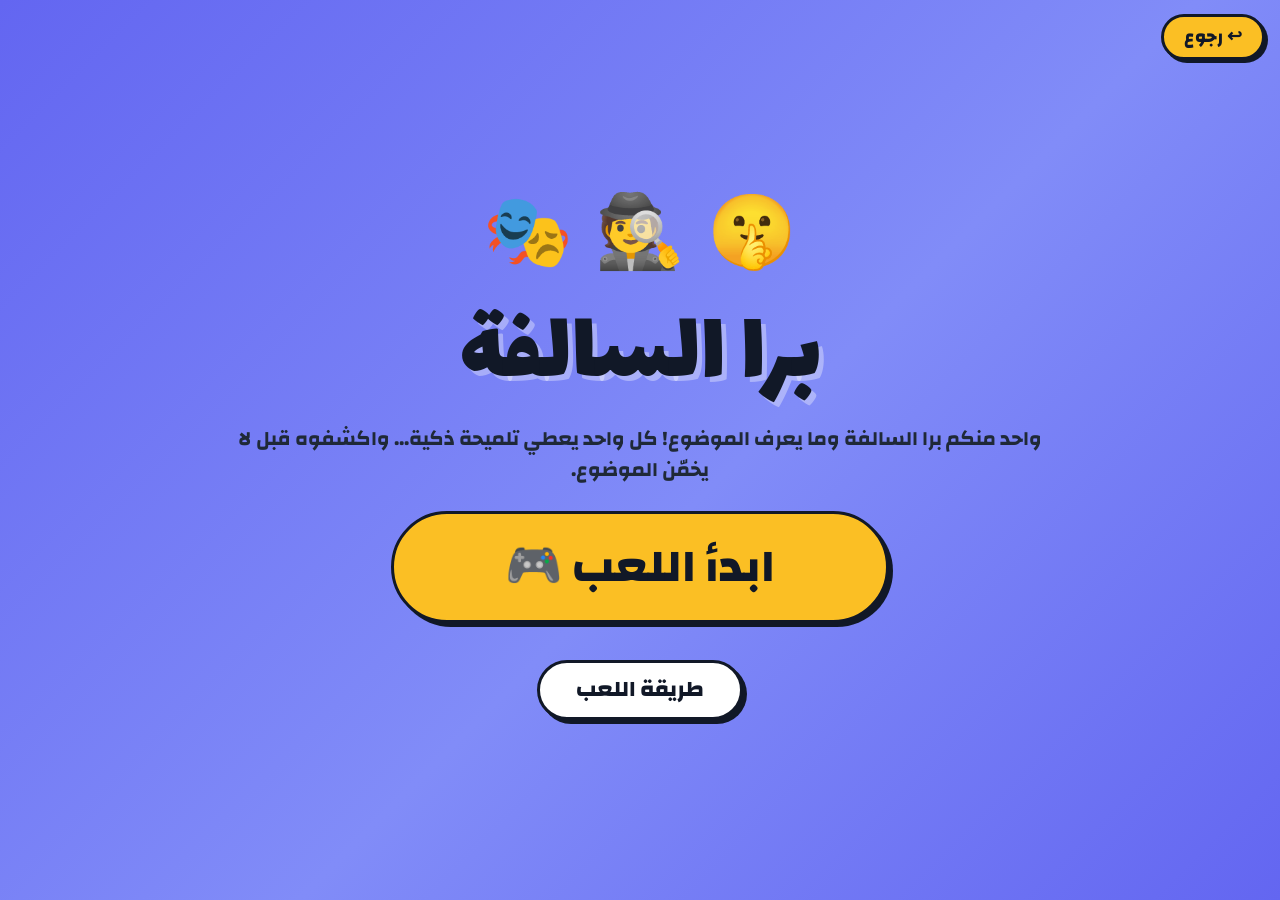
==== bara.html @ 6648a7ff "New game: برا السالفة (hub card, sets, tests, jerboa) Co-Authored-By: Claude Sonnet 5.5 <noreply@ant" ====
<!doctype html>
<html lang="ar" dir="rtl">
<head>
<meta charset="utf-8">
<meta name="viewport" content="width=device-width, initial-scale=1, viewport-fit=cover">
<title>برا السالفة</title>
<meta name="description" content="لعبة عائلية: واحد منكم برا السالفة وما يعرف الموضوع. تكلموا بتلميحات ذكية واكشفوه قبل لا يكشفكم!">
<link rel="preconnect" href="https://fonts.googleapis.com">
<link rel="preconnect" href="https://fonts.gstatic.com" crossorigin>
<link rel="stylesheet" href="https://fonts.googleapis.com/css2?family=Lalezar&family=Changa:wght@500;600;700;800&display=swap">
<link rel="stylesheet" href="css/bara.css">
<link rel="stylesheet" href="css/majlis-theme.css">
<script src="js/majlis.js"></script>
<script src="js/majlis-pass.js"></script>
</head>
<body class="g-br">
<main id="app" aria-live="polite"></main>
<script src="js/bara-data.js"></script>
<script src="js/bara.js"></script>
</body>
</html>
---- css/bara.css ----
/* «برا السالفة» — same look as the hub: violet page, white panels, thick outlines, offset shadows. */
:root { --gap: clamp(8px, 1.6vh, 20px); }
* { box-sizing: border-box; }
html, body { height: 100%; }
body { margin: 0; overflow: hidden; font-family: "Changa", "Segoe UI", Tahoma, sans-serif; font-size: clamp(14px, min(1.2vw, 2vh) + 4px, 26px); line-height: 1.5; color: #111827; }
button, input { font: inherit; color: inherit; }
button { cursor: pointer; }
#app { height: 100%; display: flex; flex-direction: column; padding: clamp(10px, 2vh, 26px) max(16px, env(safe-area-inset-right, 0px)) clamp(10px, 2vh, 26px) max(16px, env(safe-area-inset-left, 0px)); max-width: 1500px; margin: 0 auto; }
.screen { flex: 1; min-height: 0; display: flex; flex-direction: column; gap: var(--gap); align-items: center; justify-content: center; text-align: center; }
h1, h2, h3, p { margin: 0; }
.btn { display: inline-flex; align-items: center; justify-content: center; gap: .4em; border-radius: 999px; padding: .4em 1.4em; min-height: 46px; background: #fff; }
.btn.go { background: #fbbf24; }
.btn.good { background: #10b981; color: #fff; }
.btn.bad { background: #ef4444; color: #fff; }
.btn.huge { font-family: "Lalezar", "Changa", sans-serif; font-weight: 400; font-size: clamp(28px, min(3.8vw, 7vh), 80px); padding: .25em 1.6em; min-height: clamp(64px, 11vh, 130px); }
.btn.big { font-size: 1.15em; padding: .45em 1.6em; }
.btn.small { font-size: .85em; min-height: 34px; padding: .2em 1em; }
.row { display: flex; flex-wrap: wrap; gap: clamp(8px, 1.2vw, 18px); justify-content: center; align-items: center; }
.title { font-family: "Lalezar", "Changa", sans-serif; font-weight: 400; font-size: clamp(44px, min(8vw, 14vh), 150px); line-height: 1.05; }
.sub { max-width: 40em; font-weight: 700; font-size: 1.05em; color: #1f2937; }
.emoji-row { font-size: clamp(36px, 8vh, 90px); display: flex; gap: .3em; }
.panel { border-radius: 24px; padding: clamp(12px, 2vh, 26px); width: 100%; }
.head { width: 100%; display: flex; align-items: center; justify-content: space-between; gap: 10px; flex-wrap: wrap; }
.head h2 { font-size: clamp(26px, 4.4vh, 52px); }
.badge { background: #fff; border: 3px solid #111827; border-radius: 999px; padding: .1em 1em; font-weight: 800; }
/* setup */
.names { display: grid; grid-template-columns: repeat(auto-fit, minmax(min(100%, 200px), 1fr)); gap: 8px; width: 100%; }
.name { display: flex; gap: 6px; align-items: center; }
.name input { flex: 1; min-width: 0; border-radius: 14px; padding: .3em .8em; min-height: 42px; }
.name .x { width: 38px; min-height: 38px; border-radius: 50%; padding: 0; border: 2px solid #111827; background: #fff; font-weight: 800; }
.field { display: grid; gap: 6px; justify-items: center; width: 100%; }
.label { font-weight: 800; }
.chips { display: flex; gap: 8px; flex-wrap: wrap; justify-content: center; }
.chip { border-radius: 999px; padding: .15em 1.1em; min-height: 40px; }
/* pass the device */
.card { width: min(100%, 760px); border-radius: 32px; padding: clamp(18px, 4vh, 48px); display: grid; gap: clamp(8px, 2vh, 22px); justify-items: center; }
.who { font-family: "Lalezar", "Changa", sans-serif; font-size: clamp(40px, min(7vw, 12vh), 120px); line-height: 1.1; }
.secret { font-family: "Lalezar", "Changa", sans-serif; font-size: clamp(48px, min(9vw, 16vh), 170px); line-height: 1.1; color: #047857; }
.secret.out { color: #b91c1c; }
.cat { font-weight: 800; background: #eef0ff; border: 3px solid #111827; border-radius: 999px; padding: .1em 1em; }
/* talk */
.ring { width: clamp(150px, min(22vw, 34vh), 380px); aspect-ratio: 1; border-radius: 50%; display: grid; place-items: center; border: 4px solid #111827; background: conic-gradient(#10b981 calc(var(--p) * 360deg), #e5e7eb 0); box-shadow: 6px 6px 0 #111827; }
.ring span { width: 78%; aspect-ratio: 1; border-radius: 50%; background: #fff; display: grid; place-items: center; font-family: "Lalezar", sans-serif; font-size: clamp(40px, min(7vw, 12vh), 120px); }
.ring.warn { background: conic-gradient(#ef4444 calc(var(--p) * 360deg), #e5e7eb 0); animation: pulse .8s ease-in-out infinite; }
@keyframes pulse { 50% { transform: scale(1.05); } }
.order { display: flex; flex-wrap: wrap; gap: 8px; justify-content: center; }
.order span { background: #fff; border: 3px solid #111827; border-radius: 999px; padding: .1em .9em; font-weight: 800; }
.order span.now { background: #fbbf24; transform: scale(1.12); }
/* vote */
.vote { display: grid; grid-template-columns: repeat(auto-fit, minmax(min(100%, 180px), 1fr)); gap: clamp(8px, 1.4vw, 18px); width: 100%; }
.vote .btn { min-height: clamp(56px, 11vh, 120px); font-size: 1.2em; white-space: normal; }
.vote .btn[aria-pressed="true"] { background: #fbbf24; transform: translate(-2px, -2px); }
/* scores */
.board { display: grid; gap: 8px; width: min(100%, 640px); }
.board .line { display: flex; align-items: center; gap: 12px; background: #fff; border: 3px solid #111827; border-radius: 16px; padding: .25em 1em; font-weight: 800; box-shadow: 3px 3px 0 #111827; }
.board .line b { flex: 1; text-align: start; }
.board .line .pts { font-family: "Lalezar", sans-serif; font-size: 1.5em; }
.board .line .plus { color: #047857; }
.board .line.first { background: #fef3c7; }
.verdict { font-family: "Lalezar", "Changa", sans-serif; font-size: clamp(30px, min(5vw, 9vh), 90px); line-height: 1.15; }
.how { text-align: start; display: grid; gap: 10px; font-weight: 700; }
.how li { margin-inline-start: 1.2em; }
.toast { position: fixed; bottom: 18px; left: 50%; transform: translateX(-50%); padding: .5em 1.3em; border-radius: 999px; font-weight: 800; z-index: 60; }
.modal-back { position: fixed; inset: 0; z-index: 50; display: grid; place-items: center; padding: 16px; }
.modal { width: min(100%, 560px); border-radius: 24px; padding: 20px; display: grid; gap: 12px; text-align: center; }
@media (max-width: 640px) { .btn.huge { padding-inline: 1em; } }
@media (prefers-reduced-motion: reduce) { .ring.warn { animation: none; } }
---- css/majlis-theme.css ----
/* Shared «مجلس الألعاب» theme, loaded after each game's own stylesheet.
   Same look as the hub: violet page, white panels, thick black outlines, solid offset shadows,
   flat bright colours, Lalezar + Changa. Each game keeps its own pieces (clue cards, timer ring,
   numbered cards, letter tiles); this file only re-skins them. */
:root {
  --m-ink: #111827;
  --m-paper: #ffffff;
  --m-soft: #eef0ff;
  --m-soft-2: #e0e7ff;
  --m-violet: #6366f1;
  --m-violet-2: #818cf8;
  --m-green: #10b981;
  --m-green-d: #047857;
  --m-mint: #6ee7b7;
  --m-yellow: #fbbf24;
  --m-amber-d: #b45309;
  --m-red: #ef4444;
  --m-blue: #3b82f6;
  --m-purple: #8b5cf6;
  --m-muted: #4b5563;
  --m-line: 3px solid var(--m-ink);
  --m-shadow: 6px 6px 0 var(--m-ink);
  --m-shadow-sm: 4px 4px 0 var(--m-ink);
  --m-display: "Lalezar", "Changa", "Segoe UI", Tahoma, sans-serif;
  --m-body: "Changa", "Segoe UI", Tahoma, sans-serif;
  color-scheme: light;
}

/* ---------- page ---------- */
html body {
  background: linear-gradient(135deg, var(--m-violet) 0%, var(--m-violet-2) 55%, var(--m-violet) 100%) fixed !important;
  color: var(--m-ink);
  font-family: var(--m-body);
}
body :focus-visible { outline: 4px solid var(--m-yellow); outline-offset: 3px; }

/* ---------- shared components ---------- */
body .btn {
  border: var(--m-line) !important; box-shadow: var(--m-shadow-sm); font-family: var(--m-body); font-weight: 800;
  background: var(--m-paper); color: var(--m-ink); transition: transform .12s ease, box-shadow .12s ease;
}
body .btn:hover:not(:disabled) { transform: translate(-2px, -2px); box-shadow: 6px 6px 0 var(--m-ink); border-color: var(--m-ink); }
body .btn:active:not(:disabled) { transform: translate(3px, 3px); box-shadow: 1px 1px 0 var(--m-ink); }
body .btn.ghost { background: var(--m-paper); }
body .btn:disabled { opacity: .45; box-shadow: none; }
body .panel, body .modal { background: var(--m-paper); border: var(--m-line); box-shadow: var(--m-shadow); color: var(--m-ink); }
body .modal-back { background: rgba(17, 24, 39, .55); }
body .toast { background: var(--m-yellow) !important; color: var(--m-ink) !important; border: var(--m-line); box-shadow: var(--m-shadow-sm); }
body .chip, body .pill, body .tab { border: 2px solid var(--m-ink) !important; color: var(--m-ink); background: var(--m-paper); font-weight: 700; }
body .chip[aria-pressed="true"], body .tab[aria-selected="true"] { background: var(--m-yellow) !important; color: var(--m-ink) !important; }
body input, body select, body textarea { background: var(--m-paper) !important; color: var(--m-ink) !important; border: 2px solid var(--m-ink) !important; }
body .toggle { background: var(--m-paper) !important; border: 2px solid var(--m-ink) !important; color: var(--m-ink); }
body .toggle:has(input:checked) { background: #fef3c7 !important; }
body .toggle input, body input[type="checkbox"] { accent-color: var(--m-green); }
body .muted, body .hint, body .summary, body .stats { color: var(--m-muted) !important; }
body .error { color: #b91c1c; }
body h1, body h2, body h3 { font-family: var(--m-display); font-weight: 400; }
body kbd { background: var(--m-soft); border: 2px solid var(--m-ink); color: var(--m-ink); }
/* home titles: ink text, like the hub */
body .title { background: none !important; -webkit-background-clip: initial !important; background-clip: initial !important; color: var(--m-ink) !important; text-shadow: 5px 5px 0 rgba(255, 255, 255, .35) !important; font-family: var(--m-display); font-weight: 400; }
body .subtitle { color: var(--m-ink) !important; font-weight: 700; }
body .page-head h2 { color: var(--m-ink) !important; }

/* ============ من أنا؟ ============ */
body.g-mak {
  --ink: #ffffff; --surface: #ffffff; --surface-2: #eef0ff; --surface-3: #e0e7ff; --line: #111827;
  --gold: #fbbf24; --gold-bright: #111827; --on-gold: #111827; --text: #111827; --muted: #4b5563;
  --good: #047857; --bad: #dc2626; --font-display: var(--m-display); --font-body: var(--m-body);
}
.g-mak .btn.primary { background: var(--m-green); color: #fff; }
.g-mak .btn.good { background: var(--m-mint); }
.g-mak .btn.bad { background: #fecaca; }
.g-mak .logo-star::before, .g-mak .logo-star::after { border-color: var(--m-ink); border-width: 3px; background: var(--m-yellow); }
.g-mak .logo-star span { color: var(--m-ink); position: relative; }
.g-mak .qcard { background: var(--m-paper) !important; border: var(--m-line); box-shadow: var(--m-shadow); }
.g-mak .qcard.golden { border-color: var(--m-ink); background: #fffbeb !important; box-shadow: 8px 8px 0 var(--m-amber-d); }
.g-mak .qcard-head h3 { color: var(--m-ink); }
.g-mak .clue { background: var(--m-soft) !important; border: 2px solid var(--m-ink) !important; }
.g-mak .clue.hidden .text { color: #6b7280; }
.g-mak .clue.revealed { background: var(--m-paper) !important; box-shadow: var(--m-shadow-sm); }
.g-mak .clue.current { box-shadow: 0 0 0 3px var(--m-yellow), var(--m-shadow-sm) !important; }
.g-mak .clue .num { border: 2px solid var(--m-ink); background: var(--m-paper); }
.g-mak .clue.revealed .num { background: var(--m-yellow); }
.g-mak .team-card { background: var(--m-paper); border: var(--m-line); border-top: 8px solid var(--team); box-shadow: var(--m-shadow-sm); }
.g-mak .team-card .score { color: var(--m-ink); }
.g-mak .team-card.active { box-shadow: 0 0 0 4px var(--team), var(--m-shadow-sm); }
.g-mak .mark { border: 2px solid var(--m-ink); background: var(--m-paper); box-shadow: 2px 2px 0 var(--m-ink); }
.g-mak .mark.ok { background: var(--m-mint); color: var(--m-ink); }
.g-mak .mark.no { background: #fecaca; color: var(--m-ink); }
.g-mak .timer { background: var(--m-paper); border: var(--m-line); color: var(--m-ink); }
.g-mak .reveal-box .answer { color: #fff; text-shadow: none; display: inline-block; justify-self: center; background: var(--m-green); border: var(--m-line); box-shadow: var(--m-shadow); padding: .05em .4em; transform: rotate(-1.5deg); }
.g-mak .info { background: var(--m-soft); border: 2px solid var(--m-ink); }
.g-mak .info h4 { color: var(--m-amber-d); }
.g-mak .rank-chip, .g-mak .standing, .g-mak .score-row, .g-mak .bank-item, .g-mak .wager, .g-mak .answer-team { background: var(--m-paper); border: 2px solid var(--m-ink); color: var(--m-ink); }
.g-mak .standing .s-score, .g-mak .standing .rank { color: var(--m-ink); }
.g-mak .gold { color: var(--m-amber-d) !important; }
.g-mak .winner-name { color: var(--m-ink) !important; }
.g-mak .pill.gold-pill { background: var(--m-yellow) !important; }
.g-mak .warn-note { border-color: var(--m-ink); color: var(--m-ink); background: #fef3c7; }
.g-mak .points-table div { background: var(--m-paper); border: 2px solid var(--m-ink); }
.g-mak .points-table b { color: var(--m-ink); }

/* ============ خمّن وش هو؟ ============ */
body.g-kh {
  --bg: #ffffff; --surface: #ffffff; --surface-2: #eef0ff; --line: #111827; --text: #111827; --muted: #4b5563;
  --saffron: #fbbf24; --coral: #ef4444; --teal: #10b981; --lime: #047857; --sky: #3b82f6; --on-accent: #111827;
  --font-display: var(--m-display); --font-body: var(--m-body);
}
.g-kh .sadu { border: 2px solid var(--m-ink); }
.g-kh .btn.go { background: var(--m-yellow); color: var(--m-ink); box-shadow: var(--m-shadow-sm); }
.g-kh .btn.yes { background: var(--m-green); color: #fff; box-shadow: var(--m-shadow-sm); }
.g-kh .btn.no { background: var(--m-red); color: #fff; box-shadow: var(--m-shadow-sm); }
.g-kh .stage { background: var(--m-paper) !important; border: var(--m-line); box-shadow: var(--m-shadow); }
.g-kh .stage.cover { background: var(--m-soft) !important; }
.g-kh .who { color: var(--m-ink); }
.g-kh .item-name { display: inline-block; background: var(--m-yellow); border: var(--m-line); box-shadow: var(--m-shadow-sm); padding: .05em .4em 0; transform: rotate(-1.5deg); }
.g-kh .ring::before { background: var(--m-paper); border: 3px solid var(--m-ink); }
.g-kh .ring { box-shadow: 0 0 0 3px var(--m-ink); }
.g-kh .feedback.good { color: var(--m-green-d); }
.g-kh .comment { color: var(--m-green-d); }
.g-kh .comment.sad, .g-kh .feedback.bad { color: #dc2626; }
.g-kh .guess-list span { background: #fee2e2; border-color: #dc2626; color: var(--m-ink); }
.g-kh .pts span { background: var(--m-paper); border: 2px solid var(--m-ink); }
.g-kh .pts .total { background: var(--m-green); color: #fff; }
.g-kh .lb-row { background: var(--m-paper); border: 2px solid var(--m-ink); }
.g-kh .lb-row.me { box-shadow: 0 0 0 3px var(--m-yellow); }
.g-kh .lb-row .r { color: var(--m-ink); }
.g-kh .board h3 { color: var(--m-ink); }
.g-kh .banner { border: var(--m-line); box-shadow: var(--m-shadow-sm); }
.g-kh .champ { color: var(--m-ink); }
.g-kh .label { color: var(--m-ink); }
.g-kh .pchip { background: var(--m-paper); border: 2px solid var(--m-ink); }
.g-kh .pchip .x { background: var(--m-soft); }
.g-kh .bank-item, .g-kh .voter { background: var(--m-paper); border: 2px solid var(--m-ink); }
.g-kh .voter button { border: 2px solid var(--m-ink); background: var(--m-paper); }
.g-kh .guess-input { border: var(--m-line) !important; }
.g-kh .warn-note { border-color: var(--m-ink); color: var(--m-ink); background: #fef3c7; }
.g-kh .pts-table div { background: var(--m-paper); border: 2px solid var(--m-ink); }
.g-kh .pts-table b, .g-kh .howto h3, .g-kh .modal h2 { color: var(--m-ink); }

/* ============ رتّبها صح ============ */
body.g-rt {
  --bg: #ffffff; --stage: #ffffff; --card: #ffffff; --card-2: #eef0ff; --line: #111827; --text: #111827; --muted: #4b5563;
  --mint: #10b981; --tang: #f97316; --sky: #2563eb; --rose: #dc2626; --gold: #b45309; --on-mint: #ffffff; --on-tang: #111827;
  --font-display: var(--m-display); --font-body: var(--m-body);
}
.g-rt .btn.go { background: var(--m-green); color: #fff; box-shadow: var(--m-shadow-sm); }
.g-rt .btn.hot { background: var(--m-yellow); color: var(--m-ink); box-shadow: var(--m-shadow-sm); }
.g-rt .title em { color: #fff; font-style: normal; display: inline-block; background: var(--m-green); border: var(--m-line); box-shadow: var(--m-shadow-sm); padding: 0 .25em; transform: rotate(-2deg); }
.g-rt .logo span { border: var(--m-line); box-shadow: var(--m-shadow-sm); background: var(--m-paper); }
.g-rt .tile { background: var(--m-paper) !important; border: var(--m-line); box-shadow: var(--m-shadow-sm); color: var(--m-ink); }
.g-rt .tile:hover:not(:disabled), .g-rt .tile:focus-visible { box-shadow: 0 0 0 4px var(--m-yellow), var(--m-shadow); }
.g-rt .spot .who { text-shadow: 3px 3px 0 var(--m-ink); -webkit-text-stroke: 1px var(--m-ink); }
.g-rt .chipteam { background: var(--m-paper); border: 2px solid var(--m-ink); border-bottom: 6px solid var(--c); }
.g-rt .chipteam.on { box-shadow: 0 0 0 3px var(--c), var(--m-shadow-sm); }
.g-rt .card { background: var(--m-paper) !important; border: var(--m-line); box-shadow: var(--m-shadow-sm); }
.g-rt .card .rk { background: var(--m-yellow); color: var(--m-ink); border: 2px solid var(--m-ink); }
.g-rt .card .mv button { background: var(--m-paper); border: 2px solid var(--m-ink); }
.g-rt .card.grab { box-shadow: 0 0 0 4px var(--m-yellow), 10px 10px 0 var(--m-ink); }
.g-rt .end { color: var(--m-ink); }
.g-rt .end::before, .g-rt .end::after { background: var(--m-ink); opacity: .35; }
.g-rt .rule { color: var(--m-amber-d); }
.g-rt .timer { background: var(--m-paper); border: var(--m-line); color: var(--m-ink); }
.g-rt .special { background: var(--m-yellow); color: var(--m-ink); border: var(--m-line); box-shadow: var(--m-shadow-sm); }
.g-rt .count { color: var(--m-ink); text-shadow: 6px 6px 0 rgba(255, 255, 255, .45); }
.g-rt .rv { background: var(--m-paper); border-width: 3px; }
.g-rt .rv.ok { border-color: var(--m-green-d); background: #ecfdf5; }
.g-rt .rv.no { border-color: #dc2626; background: #fef2f2; }
.g-rt .rv .dt, .g-rt .rv .tx small { color: var(--m-amber-d); }
.g-rt .explain { background: var(--m-paper); border: var(--m-line); box-shadow: var(--m-shadow-sm); }
.g-rt .explain b { color: var(--m-amber-d); }
.g-rt .verdict .big.good { color: var(--m-ink); text-shadow: 4px 4px 0 var(--m-mint); }
.g-rt .verdict .big.mid { color: var(--m-ink); text-shadow: 4px 4px 0 var(--m-yellow); }
.g-rt .verdict .big.bad { color: var(--m-ink); text-shadow: 4px 4px 0 #fca5a5; }
.g-rt .pts span { background: var(--m-paper); border: 2px solid var(--m-ink); }
.g-rt .pts .tot { background: var(--m-green); color: #fff; }
.g-rt .bar .track { background: var(--m-paper); border: 2px solid var(--m-ink); }
.g-rt .bar .fill { background: var(--c); border-inline-end: 3px solid var(--m-ink); }
.g-rt .champ { color: var(--m-ink); text-shadow: 6px 6px 0 var(--m-yellow); }
.g-rt .label { color: var(--m-ink); }
.g-rt .page-head h2, .g-rt .howto h3, .g-rt .modal h2 { color: var(--m-ink) !important; }
.g-rt .score-row { background: var(--m-paper); border: 2px solid var(--m-ink); border-inline-start: 8px solid var(--c); }
.g-rt .all-results span { background: var(--m-paper); border: 2px solid var(--m-ink); }

/* ============ تحدي الحروف ============ */
body.g-hf {
  --ink: #111827; --ink-2: #ffffff; --ink-3: #eef0ff; --line: #111827; --paper: #111827; --muted: #4b5563;
  --saffron: #fbbf24; --saffron-deep: #b45309; --mint: #10b981; --mint-deep: #047857; --coral: #dc2626;
  --display: var(--m-display); --body: var(--m-body);
}
.g-hf .display { background: transparent !important; }
.g-hf .tile { border: var(--m-line); box-shadow: 5px 5px 0 var(--m-ink) !important; color: var(--m-ink); }
.g-hf .tile.ok { color: #fff; }
.g-hf .tile.plain { background: #ffffff !important; }
.g-hf .brand-mark { border: var(--m-line); box-shadow: var(--m-shadow-sm); }
.g-hf .round-pill, .g-hf .board, .g-hf .card, .g-hf .modal .box { background: var(--m-paper); border: var(--m-line); box-shadow: var(--m-shadow); color: var(--m-ink); }
.g-hf .round-pill b { color: var(--m-amber-d); }
.g-hf .timer .bg { stroke: var(--m-paper); }
.g-hf .timer span { color: var(--m-ink); background: var(--m-paper); border-radius: 50%; inset: 14%; border: 3px solid var(--m-ink); }
.g-hf .board li { background: var(--m-soft); border: 2px solid var(--m-ink); }
.g-hf .board li .sc { color: var(--m-ink); }
.g-hf .board li.lead { background: #fef3c7; }
.g-hf .board .tap { color: var(--m-green-d); }
.g-hf .stage .kicker { color: var(--m-ink); }
.g-hf .stage .meta { color: var(--m-ink); }
.g-hf .chip { background: var(--m-paper); border: 2px solid var(--m-ink); }
.g-hf .chip.easy { color: var(--m-green-d); } .g-hf .chip.medium { color: var(--m-amber-d); } .g-hf .chip.hard { color: #dc2626; }
.g-hf .big-msg { color: var(--m-ink); }
.g-hf .big-msg.ok { color: var(--m-ink); text-shadow: 4px 4px 0 var(--m-mint); }
.g-hf .big-msg.bad { color: var(--m-ink); text-shadow: 4px 4px 0 #fca5a5; }
.g-hf .winner-name, .g-hf .champ .names { color: var(--m-ink); text-shadow: 6px 6px 0 var(--m-yellow); }
.g-hf .champ .title { color: var(--m-ink); }
.g-hf .plus { color: #fff; border: var(--m-line); }
.g-hf .paused-veil { background: rgba(255, 255, 255, .8); }
.g-hf .rank li { background: var(--m-paper); border: 2px solid var(--m-ink); }
.g-hf .rank .sc { color: var(--m-ink); }
.g-hf .btn.primary { background: var(--m-yellow); color: var(--m-ink); }
.g-hf .btn.good { background: var(--m-green); color: #fff; }
.g-hf .btn.danger { background: #fee2e2; color: #b91c1c; }
.g-hf .status { background: var(--m-paper); border: 2px solid var(--m-ink); color: var(--m-ink); }
.g-hf .status.playing { background: var(--m-mint); }
.g-hf .round-box, .g-hf .list li, .g-hf .word { background: var(--m-soft); border: 2px solid var(--m-ink); }
.g-hf .round-box .num, .g-hf .list li .sc { color: var(--m-amber-d); }
.g-hf .who button { background: var(--m-paper); border: var(--m-line); box-shadow: var(--m-shadow-sm); color: var(--m-ink); }
.g-hf .who button.win { background: var(--m-green); color: #fff; }
.g-hf .icon-btn { color: var(--m-ink); }
.g-hf .icon-btn:hover { background: var(--m-soft-2); }
.g-hf .c-tabs button { background: var(--m-paper); border: 2px solid var(--m-ink); color: var(--m-ink); }
.g-hf .c-tabs button[aria-selected="true"] { background: var(--m-yellow); }
.g-hf .tabs button { border: 2px solid var(--m-ink); background: var(--m-paper); }
.g-hf .tabs button[aria-pressed="true"] { background: var(--m-ink); color: #fff; }
.g-hf .banner { background: #ecfdf5; border: 2px solid var(--m-ink); }
.g-hf .banner.warn { background: #fef2f2; }
.g-hf .kbd { background: var(--m-paper); border: 2px solid var(--m-ink); color: var(--m-ink); }
.g-hf .toast { background: var(--m-yellow); color: var(--m-ink); }
.g-hf .c-top .sub, .g-hf .card .note, .g-hf .help { color: var(--m-muted); }
.g-hf #d-sound { background: var(--m-paper); }

/* home info lines sit on the violet page: keep them dark and readable */
body .home .summary, body .home .stats, body .home-stats, body .home-stats span { color: #1e1b4b !important; }
body .home .stats b, body .home-stats b { color: var(--m-ink) !important; }
body .start .summary, body .start .stats { color: #1e1b4b !important; }
body .start .stats b { color: var(--m-ink) !important; }
/* letters game: the word list scrolls inside its card so the card keeps its outline */
.g-hf .c-grid .col[data-col="words"] { display: flex; flex-direction: column; overflow: hidden; }
.g-hf .c-grid .col[data-col="words"] > .card { flex: 1; min-height: 0; display: flex; flex-direction: column; gap: 12px; }
.g-hf .c-grid .col[data-col="words"] .words { flex: 1; min-height: 0; overflow-y: auto; align-content: start; padding: 4px; }
@media (max-width: 1099px) { .g-hf .c-grid .col[data-col="words"]:not(.on) { display: none; } }
/* Changa runs taller than the old font: tighten so clues and the answer never need a scrollbar */
.g-mak .clue .text { line-height: 1.4; padding-block: 8px; }
.g-mak .reveal-box .answer { margin-block: .1em .15em; line-height: 1.15; }
@media (max-width: 600px) { .g-mak .reveal-box .answer { transform: none; box-shadow: var(--m-shadow-sm); } .g-mak .info { padding-block: 6px; } }
@media (max-height: 700px) { .g-mak .clue .text { padding-block: 2px; line-height: 1.35; } .g-mak .clue { border-width: 2px !important; } }
@media (max-width: 600px) { .g-mak .info { border-width: 2px; } .g-mak .reveal-box { gap: 6px; } .g-mak .reveal-box .answer { font-size: .92em; } }
.g-rt .card .tx, .g-rt .rv .tx { padding-block: .2em; }

/* text that sits directly on the violet page: outline coloured names, darken muted text */
body.g-mak, body.g-kh, body.g-rt { --muted: #1e1b4b; }
.g-rt .qhead h2 span, .g-rt .spot .who { -webkit-text-stroke: .14em var(--m-ink); paint-order: stroke fill; text-shadow: 3px 3px 0 var(--m-ink); }
.g-rt .rule { color: var(--m-ink); }
.g-rt .rule.hidden { color: var(--m-ink); }
.g-rt .round-no, .g-rt .cover .muted, .g-rt .spot .muted { color: #1e1b4b; }

/* the add/edit question form: two columns on wide screens so it fits without scrolling */
@media (min-width: 900px) {
  .g-mak .modal:has(#q-form) { width: min(100%, 1280px); }
  .g-mak #q-form { grid-template-columns: 1fr 1fr; column-gap: 18px; }
  .g-mak #q-form > :first-child, .g-mak #q-form > :last-child { grid-column: 1 / -1; }
  .g-mak #q-form textarea { min-height: 2.6em; }
}

/* very short screens: tighten the home screens a little */
@media (max-height: 660px) { body .home { gap: clamp(6px, 1.6vh, 14px) !important; } }

/* small "reset history" line on each game's home */
body .reset-line { margin: 0; display: flex; flex-wrap: wrap; align-items: center; justify-content: center; gap: 8px; font-size: clamp(12px, min(.9vw, 1.7vh), 18px); font-weight: 700; color: #1e1b4b; }
body .btn.tiny { font-size: clamp(11px, min(.85vw, 1.6vh), 16px) !important; padding: .2em .8em !important; min-height: 28px; box-shadow: 2px 2px 0 var(--m-ink); }

/* خمّن وش هو؟ — hint box; من أنا؟ — +/- next to each team's score */
.g-kh .hint-box { display: flex; align-items: center; justify-content: center; flex-wrap: wrap; gap: 10px; background: #fef3c7; border: 2px solid var(--m-ink); border-radius: 14px; padding: 6px 12px; font-size: clamp(14px, min(1.2vw, 2.2vh), 26px); }
.g-kh .hint-words { display: inline-flex; flex-wrap: wrap; gap: .8em; direction: rtl; }
.g-kh .hw { display: inline-flex; gap: .15em; }
.g-kh .hw i { font-style: normal; font-size: 1.15em; width: 1.3em; height: 1.45em; display: grid; place-items: center; background: #fff; border: 2px solid var(--m-ink); border-radius: .25em; font-family: var(--m-display); font-weight: 400; padding-top: .12em; }
.g-kh .hw i.on { background: var(--m-yellow); }
.g-kh .hint-btn { background: #fef3c7; }
.g-mak .team-card .scorewrap { grid-area: score; display: flex; align-items: center; gap: 8px; min-width: 0; }
.g-mak .team-card .adj { display: inline-flex; gap: 4px; }
.g-mak .team-card .adj button { min-width: 28px; min-height: 28px; width: 1.9em; height: 1.6em; line-height: 1; padding: 0; border: 2px solid var(--m-ink); border-radius: 6px; background: var(--m-paper); color: var(--m-ink); font-weight: 900; font-size: clamp(12px, min(.9vw, 1.7vh), 18px); cursor: pointer; }
.g-mak .team-card .adj button:hover { background: var(--m-yellow); }
@media (max-height: 700px) { body .reset-line span { display: none; } body .reset-line { margin-top: -6px; } body .btn.tiny { padding: .1em .7em !important; } body .home .stats { margin: 0; } }
.g-kh .hint-cat { font-weight: 800; }
.g-kh .hint-box { margin-top: 6px; }

/* every game's home: start, then quick trial + how to play, then settings */
body .home-stack { display: flex; flex-direction: column; align-items: center; gap: clamp(14px, 3vh, 36px); }
body .home-stack .row { display: flex; flex-wrap: wrap; gap: clamp(8px, 1vw, 16px); justify-content: center; align-items: center; }
body .home-stack .start { font-size: clamp(28px, min(3.6vw, 6.4vh), 76px) !important; padding: .4em 2.4em !important; margin-block: clamp(4px, 1.2vh, 16px); }
body .home-stack .row.small .btn { font-size: clamp(12px, min(.95vw, 1.8vh), 20px); }
.g-kh .hint-letter { display: inline-grid; place-items: center; width: 1.9em; height: 1.9em; background: var(--m-yellow); border: 3px solid var(--m-ink); border-radius: .35em; font-family: var(--m-display); font-size: 1.5em; padding-top: .1em; }
.g-kh .hint-text { font-weight: 800; }
/* short screens (phone held sideways): tighter home */
@media (max-height: 520px) {
  body .home { gap: 4px !important; padding-block: 4px !important; }
  body .home .subtitle, body .home .sadu, body .home .emoji-row, body .home .logo, body .home .logo-star { display: none !important; }
  body .home .title { font-size: clamp(28px, 9vh, 48px) !important; margin: 0 !important; }
  body .home-stack { gap: 6px; }
  body .home-stack .btn { padding-block: .2em !important; font-size: clamp(14px, 4.4vh, 20px) !important; }
  body .home-stack .start { font-size: clamp(16px, 5vh, 24px) !important; padding: .15em 1.6em !important; }
}

/* touch: a pressed or hovered button never turns black; no dark tap flash on phones */
html, body, body * { -webkit-tap-highlight-color: transparent; }
.g-hf .btn:hover:not(:disabled):not(.primary):not(.good):not(.danger) { background: #eef0ff; color: #111827; }
.g-hf .btn.good:hover:not(:disabled) { background: #0d9f6f; color: #fff; }
.g-hf .icon-btn:hover { background: #e0e7ff; color: #111827; }
.g-hf .who button:hover:not(:disabled) { background: #fef3c7; border-color: #111827; }
@media (hover: none) {
  body .btn:hover:not(:disabled) { transform: none; box-shadow: var(--m-shadow-sm); }
  body .btn:active:not(:disabled) { transform: translate(3px, 3px); box-shadow: 1px 1px 0 var(--m-ink); }
}

/* selected filter tabs in تحدي الحروف: yellow, never black */
.g-hf .tabs button[aria-pressed="true"] { background: var(--m-yellow); color: #111827; border-color: #111827; }
.g-hf .icon-btn, .g-hf .icon-btn.del { min-width: 28px; min-height: 28px; }

/* v22: comfortable button sizes + back button */
html, body { overflow-x: hidden; }
body button:not(.team-dot):not(.tile):not(.plan), body .btn { min-height: 30px; }
.home-pill { font-size: clamp(14px, min(1.4vw, 2.6vh), 30px) !important; padding: .35em 1.1em !important; min-height: 36px; border-width: 3px !important; box-shadow: 3px 3px 0 #111827 !important; }
body .home-stack .row.small .btn, body .home-stack .row.small .sets-pill { font-size: clamp(15px, min(1.2vw, 2.2vh), 26px) !important; padding: .35em 1em !important; }

/* v23: رتّبها صح setup — tidy columns, centred footer, proper buttons */
@media (min-width: 901px) {
  .g-rt .setup-body { align-items: start; align-content: center; }
  .g-rt .setup-col { align-self: start; max-height: 100%; }
}
.g-rt .field .btn.small { justify-self: center; width: auto; padding: .3em 1.2em; font-size: .9em; box-shadow: 2px 2px 0 var(--m-ink); }
.g-rt .stepper { gap: 16px; }
.g-rt .stepper .btn { width: 56px; min-height: 48px; font-size: 1.4em; }
.g-rt .setup-foot { width: 100%; flex-direction: column; gap: clamp(6px, 1.4vh, 16px); }
.g-rt .setup-foot .summary { order: 2; text-align: center; font-weight: 700; }
.g-rt .setup-foot .btn.huge { order: 1; font-size: clamp(24px, min(2.6vw, 4.8vh), 56px); padding: .3em 2.2em; }
.g-rt .page-head { align-items: center; }

/* never below 10px */
.clue .num small { font-size: max(.55em, 10px) !important; }
@media (max-width: 520px) { .g-mak .clue .num small { display: none; } }
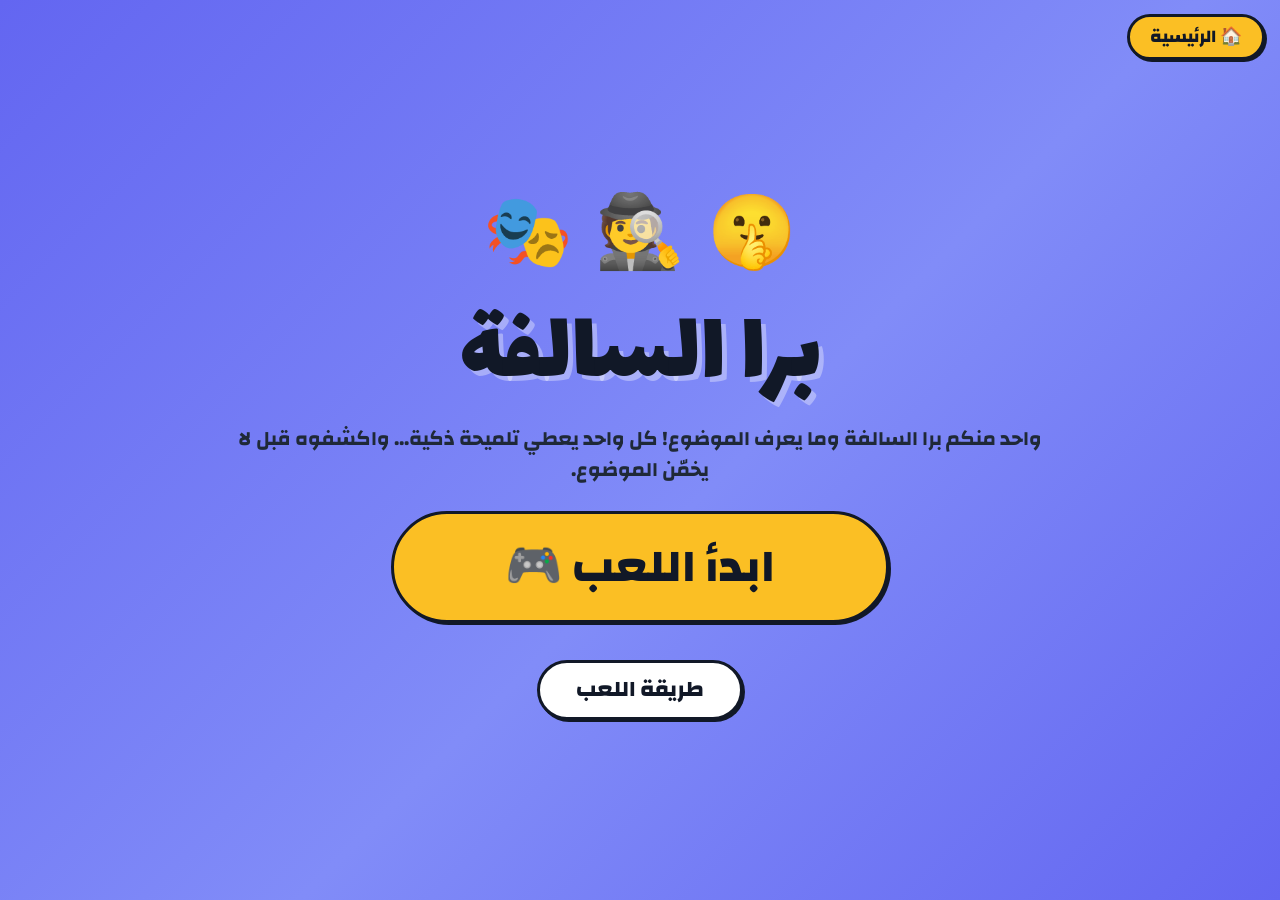
==== commit d97bc39f: "ألعاب جديدة في المجلس بعلامة «قريباً» ومقفلة (رمز المطورين 1122) + دفعة إصلاحات وتحسينات - المجلس: 8" ====
--- a/bara.html
+++ b/bara.html
@@ -7,13 +7,13 @@
 <meta name="description" content="لعبة عائلية: واحد منكم برا السالفة وما يعرف الموضوع. تكلموا بتلميحات ذكية واكشفوه قبل لا يكشفكم!">
 <link rel="preconnect" href="https://fonts.googleapis.com">
 <link rel="preconnect" href="https://fonts.gstatic.com" crossorigin>
-<link rel="stylesheet" href="https://fonts.googleapis.com/css2?family=Lalezar&family=Changa:wght@500;600;700;800&display=swap">
+<link rel="stylesheet" href="https://fonts.googleapis.com/css2?family=Lalezar&family=Changa:wght@500;600;700;800&display=swap" media="print" onload="this.media='all'"><noscript><link rel="stylesheet" href="https://fonts.googleapis.com/css2?family=Lalezar&family=Changa:wght@500;600;700;800&display=swap"></noscript>
 <link rel="stylesheet" href="css/bara.css">
 <link rel="stylesheet" href="css/majlis-theme.css">
 <script src="js/majlis.js"></script>
 <script src="js/majlis-pass.js"></script>
 </head>
-<body class="g-br">
+<body class="g-br" data-home-label="الرئيسية">
 <main id="app" aria-live="polite"></main>
 <script src="js/bara-data.js"></script>
 <script src="js/bara.js"></script>
--- a/css/bara.css
+++ b/css/bara.css
@@ -10,7 +10,7 @@
 h1, h2, h3, p { margin: 0; }
 .btn { display: inline-flex; align-items: center; justify-content: center; gap: .4em; border-radius: 999px; padding: .4em 1.4em; min-height: 46px; background: #fff; }
 .btn.go { background: #fbbf24; }
-.btn.good { background: #10b981; color: #fff; }
+.btn.good { background: #047857; color: #fff; }
 .btn.bad { background: #ef4444; color: #fff; }
 .btn.huge { font-family: "Lalezar", "Changa", sans-serif; font-weight: 400; font-size: clamp(28px, min(3.8vw, 7vh), 80px); padding: .25em 1.6em; min-height: clamp(64px, 11vh, 130px); }
 .btn.big { font-size: 1.15em; padding: .45em 1.6em; }
@@ -65,3 +65,30 @@
 .modal { width: min(100%, 560px); border-radius: 24px; padding: 20px; display: grid; gap: 12px; text-align: center; }
 @media (max-width: 640px) { .btn.huge { padding-inline: 1em; } }
 @media (prefers-reduced-motion: reduce) { .ring.warn { animation: none; } }
+
+/* ظل أخف (للعبة هذه فقط) */
+body.g-br { --m-shadow: 3px 3px 0 var(--m-ink); --m-shadow-sm: 2px 2px 0 var(--m-ink); }
+body.g-br .btn, body.g-br .badge, body.g-br .panel, body.g-br .modal { box-shadow: 2px 2px 0 var(--m-ink); }
+body.g-br .panel, body.g-br .modal, body.g-br .card { box-shadow: 3px 3px 0 var(--m-ink); }
+body.g-br .btn:hover:not(:disabled) { box-shadow: 3px 3px 0 var(--m-ink); transform: translate(-1px, -1px); }
+body.g-br .btn:active:not(:disabled) { box-shadow: 0 0 0 var(--m-ink); transform: translate(2px, 2px); }
+body.g-br .board .line { box-shadow: 2px 2px 0 var(--m-ink); }
+body.g-br .home-pill { box-shadow: 2px 2px 0 var(--m-ink) !important; }
+
+.namepick { gap: 6px; }
+.namepick .chip { min-height: 36px; padding: .05em .9em; font-size: .9em; }
+.screen > .head { margin-top: clamp(0px, 4vh, 40px); }
+
+/* خانة اسم اللاعب: مستطيل أصغر */
+.names { display: flex; flex-wrap: wrap; gap: 10px 14px; justify-content: center; }
+.name { width: auto; }
+.name input { flex: none; width: clamp(110px, 9vw, 160px); min-height: 38px; padding: .1em .6em; font-size: .9em; }
+.name .x { width: 30px; min-height: 30px; font-size: .8em; }
+
+.namepick .brk { flex-basis: 100%; height: 0; }
+
+/* ٨ خيارات للتخمين: ٤ بالصف على الشاشة الكبيرة، ٢ على الجوال، وما تتجاوز الشاشة */
+.vote.opts { grid-template-columns: repeat(4, minmax(0, 1fr)); gap: clamp(6px, 1.2vh, 14px); }
+.vote.opts .btn { min-height: clamp(44px, 9vh, 110px); font-size: clamp(16px, 2.6vh, 34px); padding-block: .1em; }
+@media (max-width: 700px) { .vote.opts { grid-template-columns: repeat(2, minmax(0, 1fr)); } .vote.opts .btn { min-height: clamp(38px, 7vh, 60px); } }
+@media (max-height: 700px) { .vote.opts .btn { min-height: 38px; font-size: 16px; } .card .verdict { font-size: clamp(22px, 5vh, 36px); } }
--- a/css/majlis-theme.css
+++ b/css/majlis-theme.css
@@ -9,7 +9,7 @@
   --m-soft-2: #e0e7ff;
   --m-violet: #6366f1;
   --m-violet-2: #818cf8;
-  --m-green: #10b981;
+  --m-green: #047857;
   --m-green-d: #047857;
   --m-mint: #6ee7b7;
   --m-yellow: #fbbf24;
@@ -138,10 +138,10 @@
 .g-kh .pts-table div { background: var(--m-paper); border: 2px solid var(--m-ink); }
 .g-kh .pts-table b, .g-kh .howto h3, .g-kh .modal h2 { color: var(--m-ink); }
 
-/* ============ رتّبها صح ============ */
+/* ============ رتّب وفوز ============ */
 body.g-rt {
   --bg: #ffffff; --stage: #ffffff; --card: #ffffff; --card-2: #eef0ff; --line: #111827; --text: #111827; --muted: #4b5563;
-  --mint: #10b981; --tang: #f97316; --sky: #2563eb; --rose: #dc2626; --gold: #b45309; --on-mint: #ffffff; --on-tang: #111827;
+  --mint: #059669; --tang: #f97316; --sky: #2563eb; --rose: #dc2626; --gold: #b45309; --on-mint: #ffffff; --on-tang: #111827;
   --font-display: var(--m-display); --font-body: var(--m-body);
 }
 .g-rt .btn.go { background: var(--m-green); color: #fff; box-shadow: var(--m-shadow-sm); }
@@ -311,7 +311,7 @@
 /* touch: a pressed or hovered button never turns black; no dark tap flash on phones */
 html, body, body * { -webkit-tap-highlight-color: transparent; }
 .g-hf .btn:hover:not(:disabled):not(.primary):not(.good):not(.danger) { background: #eef0ff; color: #111827; }
-.g-hf .btn.good:hover:not(:disabled) { background: #0d9f6f; color: #fff; }
+.g-hf .btn.good:hover:not(:disabled) { background: #059669; color: #fff; }
 .g-hf .icon-btn:hover { background: #e0e7ff; color: #111827; }
 .g-hf .who button:hover:not(:disabled) { background: #fef3c7; border-color: #111827; }
 @media (hover: none) {
@@ -329,7 +329,7 @@
 .home-pill { font-size: clamp(14px, min(1.4vw, 2.6vh), 30px) !important; padding: .35em 1.1em !important; min-height: 36px; border-width: 3px !important; box-shadow: 3px 3px 0 #111827 !important; }
 body .home-stack .row.small .btn, body .home-stack .row.small .sets-pill { font-size: clamp(15px, min(1.2vw, 2.2vh), 26px) !important; padding: .35em 1em !important; }
 
-/* v23: رتّبها صح setup — tidy columns, centred footer, proper buttons */
+/* v23: رتّب وفوز setup — tidy columns, centred footer, proper buttons */
 @media (min-width: 901px) {
   .g-rt .setup-body { align-items: start; align-content: center; }
   .g-rt .setup-col { align-self: start; max-height: 100%; }
@@ -345,3 +345,22 @@
 /* never below 10px */
 .clue .num small { font-size: max(.55em, 10px) !important; }
 @media (max-width: 520px) { .g-mak .clue .num small { display: none; } }
+
+/* v25 fixes from the full الجربوع pass */
+.g-hf .tabs { margin-bottom: 10px; }
+.g-hf .word .icon-btn, .g-hf .icon-btn { min-width: 34px; min-height: 34px; }
+.g-hf #a-zero, .g-hf .btn.danger { min-height: 34px; }
+.g-kh .toggle small, .g-kh .preset small, .g-kh .hint, .g-kh small { font-size: max(.74em, 10.5px); }
+
+/* تحدي الحروف — تبويب الكلمات على شاشة قصيرة: اللوحة تتمرر والقائمة لها ارتفاع مقروء */
+@media (max-height: 560px) {
+  .g-hf .c-grid .col[data-col="words"] { overflow-y: auto; }
+  .g-hf .c-grid .col[data-col="words"] > .card { flex: none; }
+  .g-hf .c-grid .col[data-col="words"] .words { flex: none; min-height: 200px; max-height: 60vh; }
+}
+
+/* اختصارات الكيبورد: بدون تباعد حروف (وإلا تظهر «مسا فة») */
+kbd, .kbd { letter-spacing: 0 !important; word-spacing: 0; }
+
+/* ملخص الإعدادات بجانب زر البدء: خلفية بيضاء عشان يُقرأ على التدرّج البنفسجي */
+body .setup-foot .summary { background: rgba(255, 255, 255, .92); color: #1f2937 !important; border-radius: 999px; padding: .1em .9em; font-weight: 700; }
